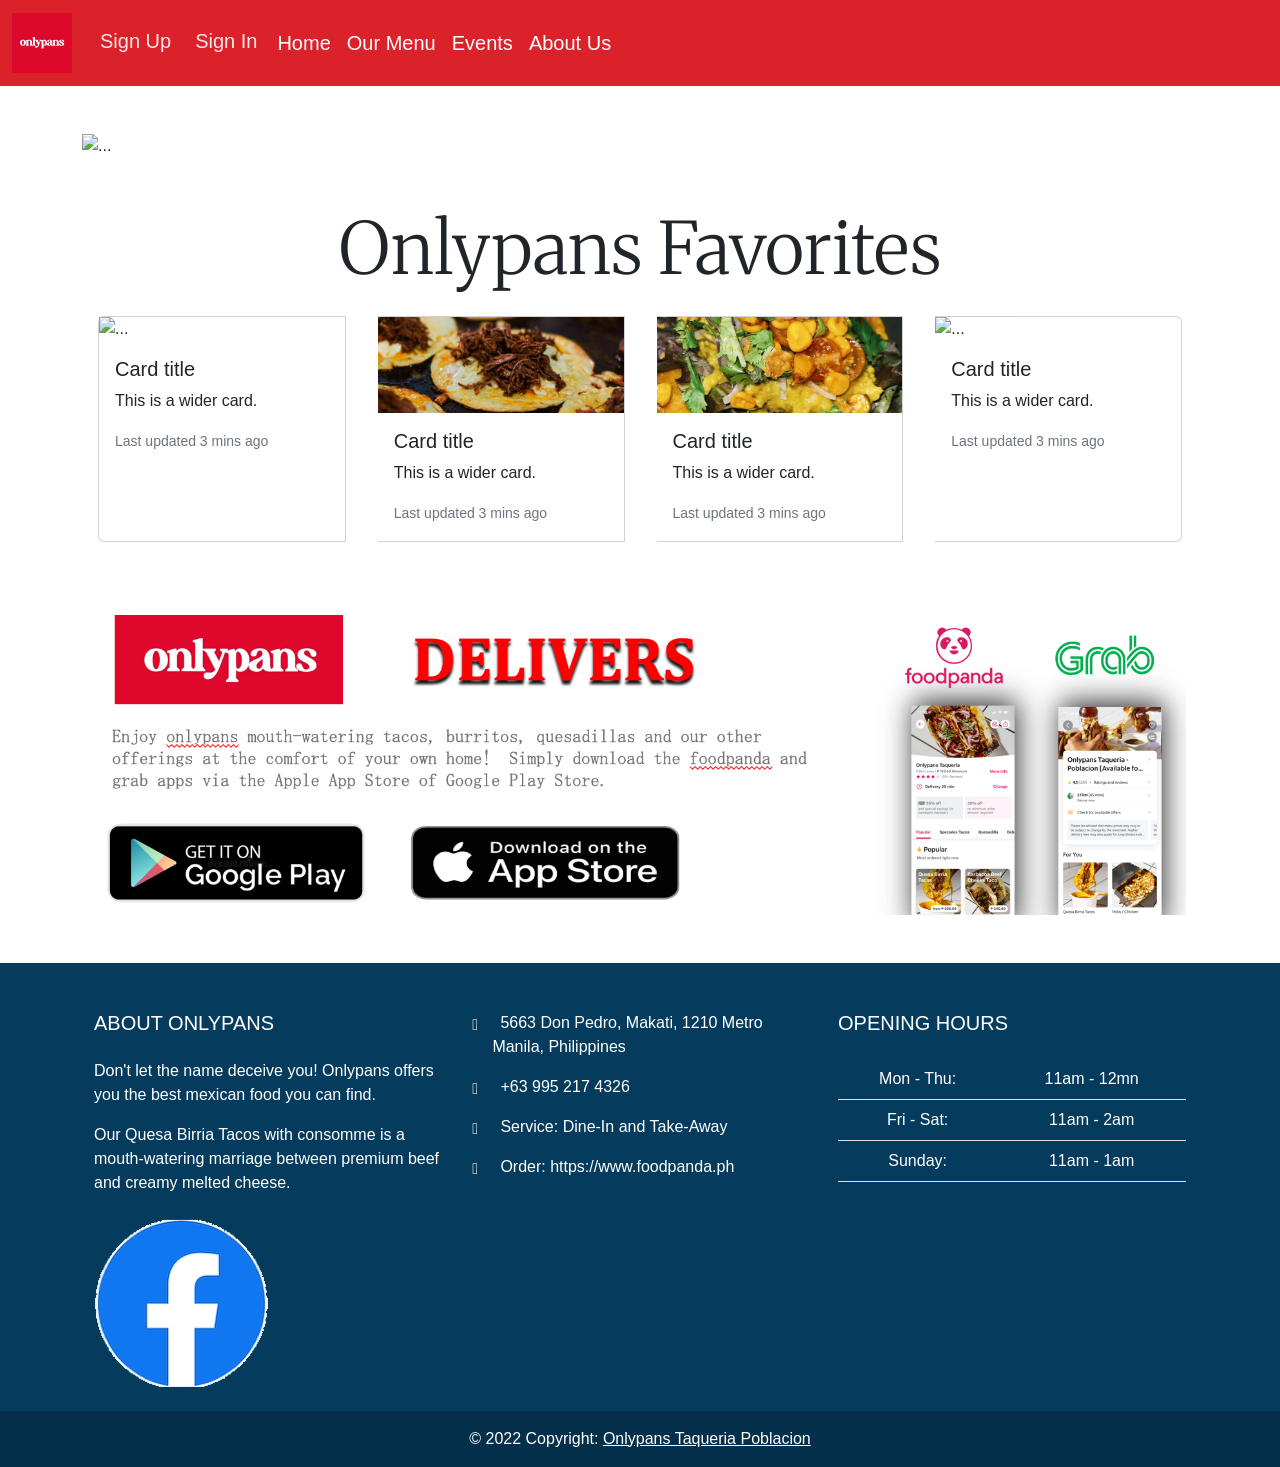
==== index.html @ 42a7769f "editing menuBackUp file" ====
<!DOCTYPE html>
<html lang="en">

<head>
    <meta charset="UTF-8">
    <meta http-equiv="X-UA-Compatible" content="IE=edge">
    <meta name="viewport" content="width=device-width, initial-scale=1.0">
    <link rel="stylesheet" href="/css/bootstrap.css">
    <link rel="preconnect" href="https://fonts.googleapis.com">
    <link rel="preconnect" href="https://fonts.gstatic.com" crossorigin>
    <link rel="preconnect" href="https://fonts.googleapis.com">
    <link rel="preconnect" href="https://fonts.gstatic.com" crossorigin>
    <link rel="stylesheet" href="https://cdnjs.cloudflare.com/ajax/libs/font-awesome/4.7.0/css/font-awesome.min.css">
    <link href="https://fonts.googleapis.com/css2?family=Merriweather+Sans&display=swap" rel="stylesheet">
    <link rel="preconnect" href="https://fonts.googleapis.com">
    <link rel="preconnect" href="https://fonts.gstatic.com" crossorigin>
    <link href="https://fonts.googleapis.com/css2?family=Merriweather+Sans&family=Roboto+Condensed&display=swap"
        rel="stylesheet">
    <script src="https://unpkg.com/sweetalert/dist/sweetalert.min.js"></script>
    <link href="https://fonts.googleapis.com/css2?family=Merriweather:wght@700&display=swap" rel="stylesheet">
    <style>
        h1 {
            font-family: 'Merriweather', serif;
        }

        .navbar {
            background-color: #DB222A;
        }

        footer {
            background-color: #053c5e;
        }

        body {
            font-family: Arial, Helvetica, sans-serif;
        }

        * {
            box-sizing: border-box;
        }

        .input-container {
            display: -ms-flexbox;
            /* IE10 */
            display: flex;
            width: 100%;
            margin-bottom: 15px;
        }

        .icon {
            padding: 10px;
            background: dodgerblue;
            color: white;
            min-width: 50px;
            text-align: center;
        }

        .input-field {
            width: 100%;
            padding: 10px;
            outline: none;
        }

        .input-field:focus {
            border: 2px solid dodgerblue;
        }

        /* Set a style for the submit button */
        .btn {
            /* background-color: dodgerblue;
            color: white; */
            /* padding: 15px 20px; */
            border: none;
            cursor: pointer;
            width: 100%;
            opacity: 0.9;
        }

        .btn:hover {
            opacity: 1;
        }
    </style>
    <title>Home</title>
</head>

<body>

    <nav class="navbar navbar-expand-lg sticky-top">
        <div class="container-fluid">
            <a class="navbar-brand" href="#"><img src="/img/onlypans profile picture.jpeg" alt="" width="60"
                    height="60"></a>
            <button class="navbar-toggler" type="button" data-bs-toggle="collapse" data-bs-target="#navbarText"
                aria-controls="navbarText" aria-expanded="false" aria-label="Toggle navigation">
                <span class="navbar-toggler-icon"></span>
            </button>
            <div class="collapse navbar-collapse" id="navbarText">
                <ul class="navbar-nav me-auto mb-2 mb-lg-0 fs-5">
                    <li class="nav-item">
                        <button type="button" class="btn text-white fs-5" data-bs-toggle="modal"
                            data-bs-target="#signUpModal">
                            Sign Up
                        </button>
                    </li>
                    <li class="nav-item">
                        <button type="button" class="btn text-white fs-5" data-bs-toggle="modal"
                            data-bs-target="#signInModal">
                            Sign In
                        </button>
                    </li>
                    <li class="nav-item">
                        <a class="nav-link active text-white" aria-current="page" href="/index.html">Home</a>
                    </li>
                    <li class="nav-item">
                        <a class="nav-link active text-white" aria-current="page" href="/menu.html">Our Menu</a>
                    </li>
                    <li class="nav-item">
                        <a class="nav-link text-white" href="/events.html">Events</a>
                    </li>
                    <li class="nav-item">
                        <a class="nav-link text-white" href="/aboutUs.html">About Us</a>
                    </li>
                </ul>
                <span class="navbar-text">
                    <!-- Navbar text with an inline element -->
                </span>
            </div>
        </div>
    </nav>

    <!-- Sign Up Modal -->
    <div class="modal fade" id="signUpModal" tabindex="1" aria-labelledby="signUpModalLabel" aria-hidden="true">
        <div class="modal-dialog modal-lg bg-primary">
            <div class="modal-content">
                <div class="modal-header text-center">
                    <h5 class="modal-title text-dark text-center" id="exampleModalLabel">ONLYPANS
                    </h5>
                </div>
                <div class="modal-body">
                    <div>
                        <form action="/action_page.php" style="max-width:500px;margin:auto">
                            <h2>Sign Up</h2>
                            <div class="input-container">
                                <i class="fa fa-user icon"></i>
                                <input class="input-field" type="text" placeholder="Username" name="usrnm">
                            </div>
                            <div class="input-container">
                                <i class="fa fa-envelope icon"></i>
                                <input class="input-field" type="text" placeholder="Email" name="email">
                            </div>
                            <div class="input-container">
                                <i class="fa fa-key icon"></i>
                                <input class="input-field" type="password" placeholder="Password" name="psw">
                            </div>
                            <button type="submit" class="btn">Sign Up</button>
                        </form>
                    </div>
                </div>
                <!-- <div class="modal-footer">
                <button type="button" class="btn btn-secondary" data-bs-dismiss="modal">Close</button>
                <button type="button" class="btn btn-primary">Save Changes</button>
            </div> -->
            </div>
        </div>
    </div>


    <!-- Sign In Modal -->
    <div class="modal fade" id="signInModal" tabindex="1" aria-labelledby="signInModalLabel" aria-hidden="true">
        <div class="modal-dialog modal-lg bg-primary">
            <div class="modal-content">
                <div class="modal-header text-center">
                    <h5 class="modal-title text-dark text-center" id="exampleModalLabel">ONLYPANS
                    </h5>
                </div>
                <div class="modal-body">
                    <div>
                        <form action="/action_page.php" style="max-width:500px;margin:auto">
                            <h2>Sign In</h2>
                            <div class="input-container">
                                <i class="fa fa-user icon"></i>
                                <input class="input-field" type="text" placeholder="Username" name="usrnm">
                            </div>
                            <div class="input-container">
                                <i class="fa fa-envelope icon"></i>
                                <input class="input-field" type="text" placeholder="Email" name="email">
                            </div>
                            <div class="input-container">
                                <i class="fa fa-key icon"></i>
                                <input class="input-field" type="password" placeholder="Password" name="psw">
                            </div>
                            <button type="submit" class="btn">Sign In</button>
                        </form>
                    </div>
                </div>
                <!-- <div class="modal-footer">
                    <button type="button" class="btn btn-secondary" data-bs-dismiss="modal">Close</button>
                    <button type="button" class="btn btn-primary">Save Changes</button>
                </div> -->
            </div>
        </div>
    </div>


    <div class="container mt-5">
        <div>
            <div id="carouselExampleCaptions" class="carousel slide" data-bs-ride="false">
                <div class="carousel-indicators">
                    <button type="button" data-bs-target="#carouselExampleCaptions" data-bs-slide-to="0" class="active"
                        aria-current="true" aria-label="Slide 1"></button>
                    <button type="button" data-bs-target="#carouselExampleCaptions" data-bs-slide-to="1"
                        aria-label="Slide 2"></button>
                    <button type="button" data-bs-target="#carouselExampleCaptions" data-bs-slide-to="2"
                        aria-label="Slide 3"></button>
                </div>
                <div class="carousel-inner">
                    <div class="carousel-item active">
                        <img src="/img/Carousel/onlyPansStore.png" class="d-block w-100" alt="...">
                        <div class="carousel-caption d-none d-md-block">
                            <h5>First slide label</h5>
                            <p>Some representative</p>
                        </div>
                    </div>
                    <div class="carousel-item">
                        <img src="/img/Carousel/Taco.png" class="d-block w-100" alt="...">
                        <div class="carousel-caption d-none d-md-block">
                            <h5>Second slide label</h5>
                            <p>Some representative</p>
                        </div>
                    </div>
                    <div class="carousel-item">
                        <img src="/img/Carousel/Quesadilla.png" class="d-block w-100" alt="...">
                        <div class="carousel-caption d-none d-md-block">
                            <h5>Third slide label</h5>
                            <p>Some representative</p>
                        </div>
                    </div>
                    <div class="carousel-item">
                        <img src="/img/Carousel/tacovege.png" class="d-block w-100" alt="...">
                        <div class="carousel-caption d-none d-md-block">
                            <h5>Third slide label</h5>
                            <p>Some representative</p>
                        </div>
                    </div>
                    <div class="carousel-item">
                        <img src="/img/Carousel/Desert.png" class="d-block w-100" alt="...">
                        <div class="carousel-caption d-none d-md-block">
                            <h5>Third slide label</h5>
                            <p>Some representative</p>
                        </div>
                    </div>
                </div>
                <button class="carousel-control-prev" type="button" data-bs-target="#carouselExampleCaptions"
                    data-bs-slide="prev">
                    <span class="carousel-control-prev-icon" aria-hidden="true"></span>
                    <span class="visually-hidden">Previous</span>
                </button>
                <button class="carousel-control-next" type="button" data-bs-target="#carouselExampleCaptions"
                    data-bs-slide="next">
                    <span class="carousel-control-next-icon" aria-hidden="true"></span>
                    <span class="visually-hidden">Next</span>
                </button>
            </div>
        </div>

        <div class="mt-5 mb-5">
            <h1 class="text-center display-2">Onlypans Favorites</h1>
            <div class="card-group">
                <div class="card m-3">
                    <!-- <img src="/img/onlypans favorites.png" class="card-img-top" alt="..."> -->
                    <img src="/img/onlypans favorites.png" alt="...">
                    <div class="card-body">
                        <h5 class="card-title">Card title</h5>
                        <p class="card-text">This is a wider card.</p>
                        <p class="card-text"><small class="text-muted">Last updated 3 mins ago</small></p>
                    </div>
                </div>
                <div class="card m-3">
                    <img src="/img/Carousel/Taco.png" class="card-img-top" alt="...">
                    <div class="card-body">
                        <h5 class="card-title">Card title</h5>
                        <p class="card-text">This is a wider card.</p>
                        <p class="card-text"><small class="text-muted">Last updated 3 mins ago</small></p>
                    </div>
                </div>
                <div class="card m-3">
                    <img src="/img/Carousel/tacovege.png" class="card-img-top" alt="...">
                    <div class="card-body">
                        <h5 class="card-title">Card title</h5>
                        <p class="card-text">This is a wider card.</p>
                        <p class="card-text"><small class="text-muted">Last updated 3 mins ago</small></p>
                    </div>
                </div>
                <div class="card m-3">
                    <img src="/img/Carousel/Quesadilla.png" class="card-img-top" alt="...">
                    <div class="card-body">
                        <h5 class="card-title">Card title</h5>
                        <p class="card-text">This is a wider card.</p>
                        <p class="card-text"><small class="text-muted">Last updated 3 mins ago</small></p>
                    </div>
                </div>
            </div>


            <div class="container mt-5 mb-5 border-dark border-radius">
                <img src="/img/Delivery.png" class="w-100 h-100 border-dark">
            </div>
            <!-- Remove the container if you want to extend the Footer to full width. -->

        </div>
    </div>
    <footer class="text-white text-center text-lg-start">
        <!-- Grid container -->
        <div class="container p-4">
            <!--Grid row-->
            <div class="row mt-4">
                <!--Grid column-->
                <div class="col-lg-4 col-md-12 mb-4 mb-md-0">
                    <h5 class="text-uppercase mb-4">About Onlypans</h5>

                    <p>
                        Don't let the name deceive you! Onlypans offers you the best mexican food you can
                        find.
                    </p>

                    <p>
                        Our Quesa Birria Tacos with consomme is a mouth-watering marriage between premium
                        beef
                        and
                        creamy melted cheese.
                    </p>

                    <div class="mt-4">
                        <img src="/img/facebook icon.png" class="w-10 h-10">
                        <!-- <a type=" button" class="btn btn-floating btn-danger btn-lg"><i
                            class="fab fa-facebook-f"></i></a>

                        <a type="button" class="btn btn-floating btn-danger btn-lg"><i class="fab fa-dribbble"></i></a>

                        <a type="button" class="btn btn-floating btn-danger btn-lg"><i class="fab fa-twitter"></i></a>

                        <a type="button" class="btn btn-floating btn-danger btn-lg"><i
                                class="fab fa-google-plus-g"></i></a> -->

                    </div>
                </div>
                <!--Grid column-->

                <!--Grid column-->
                <div class="col-lg-4 col-md-6 mb-4 mb-md-0">
                    <!-- <h5 class="text-uppercase mb-4 pb-1">Search something</h5>

                        <div class="form-outline form-white mb-4">
                            <input type="text" id="formControlLg" class="form-control form-control-lg">
                            <label class="form-label" for="formControlLg" style="margin-left: 0px;">Search</label>
                            <div class="form-notch">
                                <div class="form-notch-leading" style="width: 9px;"></div>
                                <div class="form-notch-middle" style="width: 48.8px;"></div>
                                <div class="form-notch-trailing"></div>
                            </div>
                        </div> -->

                    <ul class="fa-ul" style="margin-left: 1.65em; list-style: none;">
                        <li class="mb-3">
                            <span class="fa-li"><i class="fas fa-home"></i></span><span class="ms-2">5663
                                Don
                                Pedro, Makati, 1210 Metro Manila, Philippines</span>
                        </li>
                        <li class="mb-3">
                            <span class="fa-li"><i class="fas fa-envelope"></i></span><span class="ms-2">+63
                                995
                                217
                                4326</span>
                        </li>
                        <li class="mb-3">
                            <span class="fa-li"><i class="fas fa-phone"></i></span><span class="ms-2">Service:
                                Dine-In and Take-Away
                        </li>
                        <li class="mb-3">
                            <span class="fa-li"><i class="fas fa-print"></i></span><span class="ms-2">Order:
                                https://www.foodpanda.ph</span>
                        </li>
                    </ul>
                </div>
                <!--Grid column-->

                <!--Grid column-->
                <div class="col-lg-4 col-md-6 mb-4 mb-md-0">
                    <h5 class="text-uppercase mb-4">Opening hours</h5>

                    <table class="table text-center text-white">
                        <tbody class="font-weight-normal">
                            <tr>
                                <td>Mon - Thu:</td>
                                <td>11am - 12mn</td>
                            </tr>
                            <tr>
                                <td>Fri - Sat:</td>
                                <td>11am - 2am</td>
                            </tr>
                            <tr>
                                <td>Sunday:</td>
                                <td>11am - 1am</td>
                            </tr>
                        </tbody>
                    </table>
                </div>
                <!--Grid column-->
            </div>
            <!--Grid row-->
        </div>
        <!-- Grid container -->

        <!-- Copyright -->
        <div class="text-center p-3" style="background-color: rgba(0, 0, 0, 0.2);">
            © 2022 Copyright:
            <a class="text-white" href="https://www.facebook.com/onlypansph/photos/?ref=page_internal">Onlypans
                Taqueria
                Poblacion</a>
        </div>
        <!-- Copyright -->
    </footer>

    </div>
    <!-- End of .container -->

    <script src="/js/bootstrap.min.js"></script>
    <script src="//code.tidio.co/u5bibbzqknrnwgkf6kr6liwybgw670ic.js" async></script>
</body>

</html>
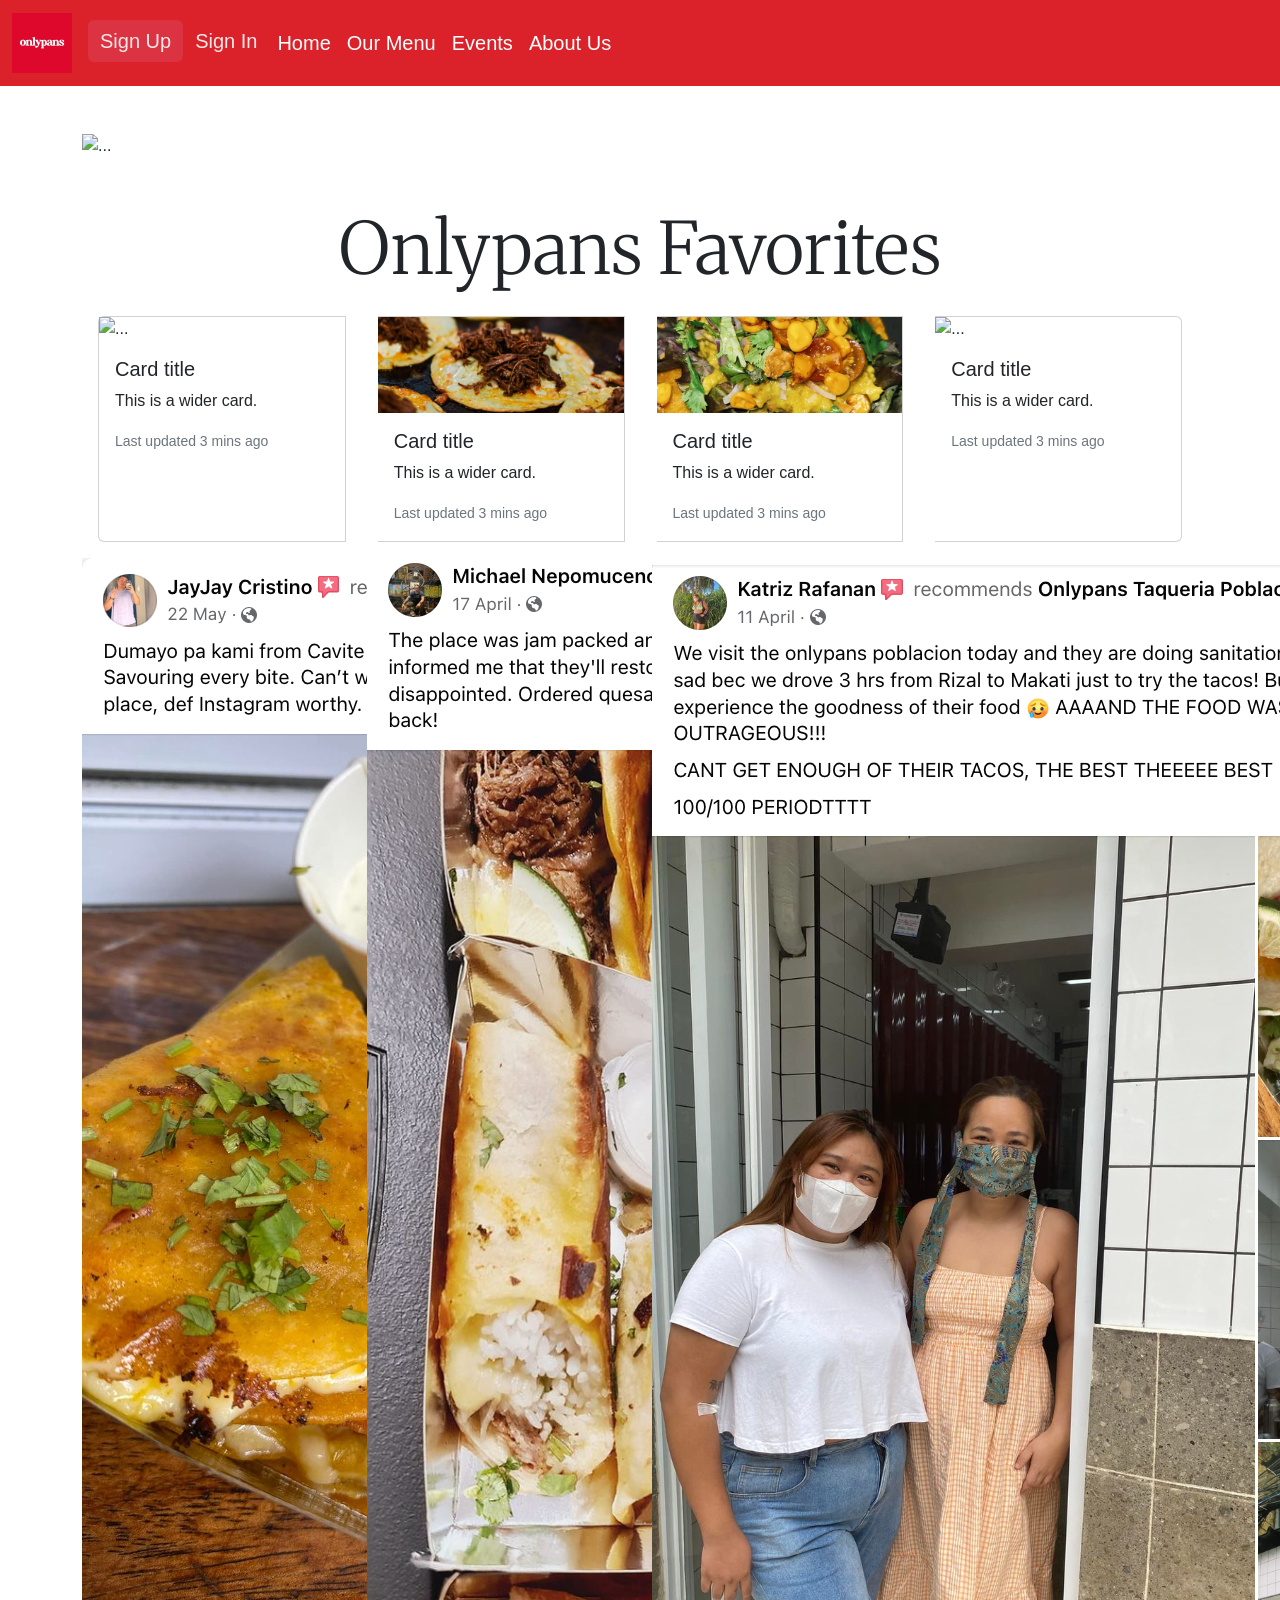
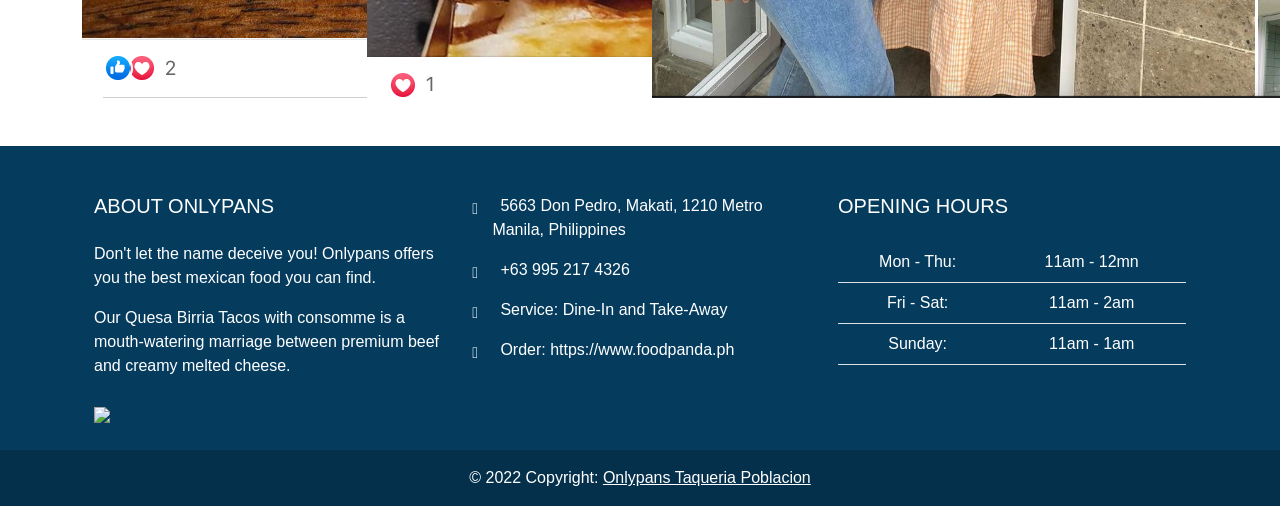
==== commit 1e81e6b5: "change home page parallax" ====
--- a/index.html
+++ b/index.html
@@ -79,6 +79,11 @@
         .btn:hover {
             opacity: 1;
         }
+
+        .reviews {
+            width: auto;
+            height: 300px;
+        }
     </style>
     <title>Home</title>
 </head>
@@ -96,7 +101,7 @@
             <div class="collapse navbar-collapse" id="navbarText">
                 <ul class="navbar-nav me-auto mb-2 mb-lg-0 fs-5">
                     <li class="nav-item">
-                        <button type="button" class="btn text-white fs-5" data-bs-toggle="modal"
+                        <button type="button" class="btn text-white fs-5 btn-danger" data-bs-toggle="modal"
                             data-bs-target="#signUpModal">
                             Sign Up
                         </button>
@@ -300,10 +305,23 @@
                 </div>
             </div>
 
-
-            <div class="container mt-5 mb-5 border-dark border-radius">
+            <div class="row">
+                <div class="col-3">
+                    <img src="/img/reviews/Review 01.png">
+                </div>
+                <div class="col-3">
+                    <img src="/img/reviews/Review 02.png">
+                </div>
+                <div class="col-3">
+                    <img src="/img/reviews/Review 03.png">
+                </div>
+            </div>
+
+
+            <!-- <div class="container mt-5 mb-5 border-dark border-radius">
                 <img src="/img/Delivery.png" class="w-100 h-100 border-dark">
-            </div>
+            </div> -->
+
             <!-- Remove the container if you want to extend the Footer to full width. -->
 
         </div>
@@ -425,6 +443,9 @@
 
     <script src="/js/bootstrap.min.js"></script>
     <script src="//code.tidio.co/u5bibbzqknrnwgkf6kr6liwybgw670ic.js" async></script>
+    <div id="fb-root"></div>
+    <script async defer crossorigin="anonymous" src="https://connect.facebook.net/en_GB/sdk.js#xfbml=1&version=v14.0"
+        nonce="6mNoYMcY"></script>
 </body>
 
 </html>
